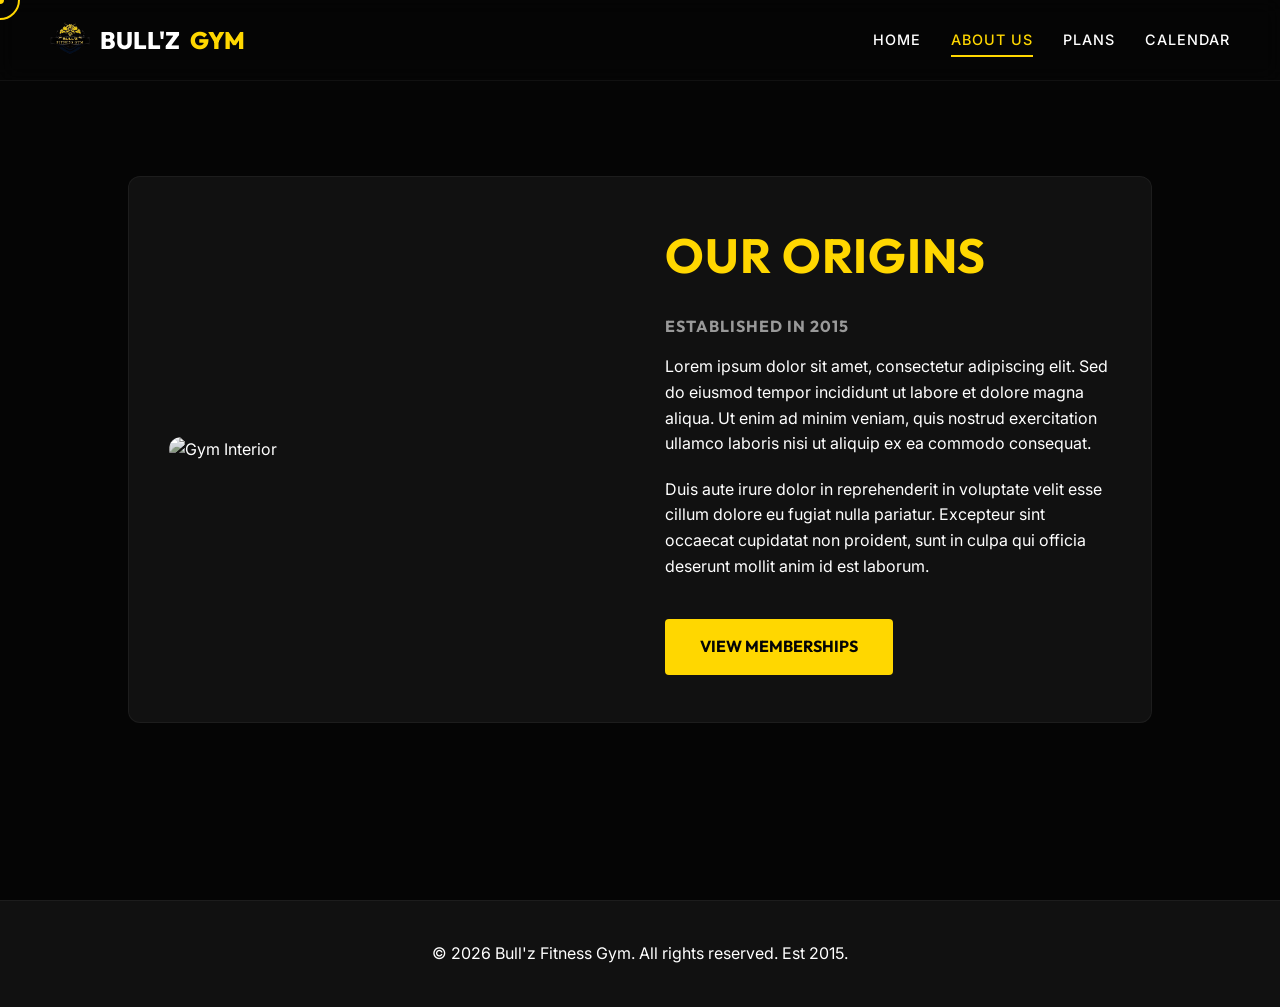
==== about.html @ 9ad74c3e "mobileresponsive1" ====
<!DOCTYPE html>
<html lang="en">
<head>
    <meta charset="UTF-8">
    <meta name="viewport" content="width=device-width, initial-scale=1.0">
    <title>About Us | Bull'z Fitness Gym</title>
    <link rel="preconnect" href="https://fonts.googleapis.com">
    <link rel="preconnect" href="https://fonts.gstatic.com" crossorigin>
    <link href="https://fonts.googleapis.com/css2?family=Inter:wght@300;400;500;600&family=Outfit:wght@400;700;800;900&display=swap" rel="stylesheet">
    <link rel="stylesheet" href="styles.css">
</head>
<body>

    <nav>
        <a href="index.html" class="logo">
            <img src="logo.png" alt="Bull'z Logo" class="logo-img">
            Bull'z <span>Gym</span>
        </a>
        <div class="menu-toggle" id="mobile-menu">
            <span class="bar"></span>
            <span class="bar"></span>
            <span class="bar"></span>
        </div>
        <div class="nav-links">
            <a href="index.html">Home</a>
            <a href="about.html" class="active">About Us</a>
            <a href="plans.html">Plans</a>
            <a href="calendar.html">Calendar</a>
        </div>
    </nav>

    <div class="section d-flex">
        <div class="about-grid tilt-card">
            <div class="about-image-wrapper">
                <!-- Using a placeholder image styled darkly. In a real environment, this would be the actual gym photo -->
                <img src="https://images.unsplash.com/photo-1534438327276-14e5300c3a48?q=80&w=1000&auto=format&fit=crop" alt="Gym Interior" class="about-img">
            </div>
            <div class="about-text">
                <h2 class="text-accent">Our Origins</h2>
                <h4 style="margin-bottom: 15px; color: var(--text-muted);">Established in 2015</h4>
                <p class="mb-2">Lorem ipsum dolor sit amet, consectetur adipiscing elit. Sed do eiusmod tempor incididunt ut labore et dolore magna aliqua. Ut enim ad minim veniam, quis nostrud exercitation ullamco laboris nisi ut aliquip ex ea commodo consequat.</p>
                <p class="mb-4">Duis aute irure dolor in reprehenderit in voluptate velit esse cillum dolore eu fugiat nulla pariatur. Excepteur sint occaecat cupidatat non proident, sunt in culpa qui officia deserunt mollit anim id est laborum.</p>
                <a href="plans.html" class="btn">View Memberships</a>
            </div>
        </div>
    </div>

    <footer>
        <p>&copy; 2026 Bull'z Fitness Gym. All rights reserved. Est 2015.</p>
    </footer>

    <script src="script.js"></script>
</body>
</html>
---- styles.css ----
:root {
  --bg-primary: #050505;
  --bg-secondary: #111111;
  --bg-tertiary: #1a1a1a;
  --accent: #FFD700; /* Bullz Yellow */
  --accent-hover: #e6c200;
  --text-main: #ffffff;
  --text-muted: #999999;
  --transition-smooth: all 0.3s cubic-bezier(0.25, 0.8, 0.25, 1);
}

* {
  margin: 0;
  padding: 0;
  box-sizing: border-box;
  cursor: none; /* Hide default cursor for custom cursor */
}

body {
  font-family: 'Inter', sans-serif;
  background-color: var(--bg-primary);
  color: var(--text-main);
  line-height: 1.6;
  overflow-x: hidden;
}

h1, h2, h3, h4, h5, h6 {
  font-family: 'Outfit', sans-serif;
  font-weight: 700;
  text-transform: uppercase;
  letter-spacing: 1px;
}

/* Custom Cursor */
.cursor-dot, .cursor-outline {
  position: fixed;
  top: 0;
  left: 0;
  transform: translate(-50%, -50%);
  border-radius: 50%;
  z-index: 9999;
  pointer-events: none;
}

.cursor-dot {
  width: 8px;
  height: 8px;
  background-color: var(--accent);
}

.cursor-outline {
  width: 40px;
  height: 40px;
  border: 2px solid var(--accent);
  transition: width 0.2s, height 0.2s;
}

.cursor-hover .cursor-outline {
  width: 60px;
  height: 60px;
  background-color: rgba(255, 215, 0, 0.1);
  border-color: transparent;
}

/* Navigation */
nav {
  position: fixed;
  top: 0;
  width: 100%;
  padding: 20px 50px;
  display: flex;
  justify-content: space-between;
  align-items: center;
  background: rgba(5, 5, 5, 0.8);
  backdrop-filter: blur(10px);
  z-index: 1000;
  border-bottom: 1px solid rgba(255, 255, 255, 0.05);
}

.logo {
  font-family: 'Outfit', sans-serif;
  font-size: 1.5rem;
  font-weight: 800;
  color: var(--text-main);
  text-decoration: none;
  display: flex;
  align-items: center;
  gap: 10px;
  text-transform: uppercase;
}

.logo-img {
  height: 40px;
  width: auto;
  object-fit: contain;
}

.logo span {
  color: var(--accent);
}

.menu-toggle {
  display: none;
  flex-direction: column;
  justify-content: space-between;
  width: 30px;
  height: 21px;
  cursor: pointer;
}

.menu-toggle .bar {
  height: 3px;
  width: 100%;
  background-color: var(--text-main);
  border-radius: 3px;
  transition: var(--transition-smooth);
}

.nav-links {
  display: flex;
  gap: 30px;
}

.nav-links a {
  color: var(--text-main);
  text-decoration: none;
  font-weight: 500;
  font-size: 0.9rem;
  text-transform: uppercase;
  letter-spacing: 1px;
  transition: var(--transition-smooth);
  position: relative;
}

.nav-links a::after {
  content: '';
  position: absolute;
  width: 0;
  height: 2px;
  bottom: -5px;
  left: 0;
  background-color: var(--accent);
  transition: var(--transition-smooth);
}

.nav-links a:hover {
  color: var(--accent);
}

.nav-links a:hover::after, .nav-links a.active::after {
  width: 100%;
}
.nav-links a.active {
    color: var(--accent);
}

/* Containers & Sections */
.section {
  padding: 120px 10%;
  min-height: 100vh;
  display: flex;
  flex-direction: column;
  justify-content: center;
}

.text-center { text-align: center; }
.mb-2 { margin-bottom: 20px; }
.mb-4 { margin-bottom: 40px; }
.text-accent { color: var(--accent); }

/* Buttons & Inputs */
.btn {
  display: inline-block;
  padding: 15px 35px;
  background-color: var(--accent);
  color: var(--bg-primary);
  text-decoration: none;
  font-family: 'Outfit', sans-serif;
  font-weight: 700;
  text-transform: uppercase;
  border-radius: 4px;
  transition: var(--transition-smooth);
  border: none;
  outline: none;
  position: relative;
  overflow: hidden;
}

.btn::before {
  content: '';
  position: absolute;
  top: 0;
  left: -100%;
  width: 100%;
  height: 100%;
  background: linear-gradient(90deg, transparent, rgba(255, 255, 255, 0.4), transparent);
  transition: 0.5s;
}

.btn:hover::before {
  left: 100%;
}

.btn:hover {
  background-color: var(--accent-hover);
  transform: translateY(-2px);
  box-shadow: 0 10px 20px rgba(255, 215, 0, 0.2);
}

.btn-outline {
  background: transparent;
  color: var(--accent);
  border: 2px solid var(--accent);
}

.btn-outline:hover {
  background: var(--accent);
  color: var(--bg-primary);
}

/* Card Tilt Effect (Antigravity Style) */
.tilt-card {
  background-color: var(--bg-secondary);
  border: 1px solid rgba(255, 255, 255, 0.05);
  border-radius: 12px;
  padding: 40px;
  transition: transform 0.1s ease-out, box-shadow 0.3s ease;
  transform-style: preserve-3d;
  will-change: transform;
}

.tilt-card:hover {
  box-shadow: 0 20px 40px rgba(0, 0, 0, 0.5);
  border-color: rgba(255, 215, 0, 0.2);
}

/* Hero Section */
.hero {
  position: relative;
  overflow: hidden;
  display: flex;
  align-items: center;
  justify-content: center;
}

.hero-content {
  position: relative;
  z-index: 2;
  text-align: center;
  max-width: 800px;
}

.hero h1 {
  font-size: 5rem;
  line-height: 1.1;
  margin-bottom: 20px;
  text-shadow: 0 10px 30px rgba(0,0,0,0.5);
}

.hero p {
  font-size: 1.2rem;
  color: var(--text-muted);
  margin-bottom: 40px;
}

/* About Section */
.about-grid {
  display: grid;
  grid-template-columns: 1fr 1fr;
  gap: 50px;
  align-items: center;
}

.about-img {
  width: 100%;
  border-radius: 12px;
  filter: grayscale(80%);
  transition: filter 0.5s ease;
}

.about-img:hover {
  filter: grayscale(0%);
}

.about-text h2 {
  font-size: 3rem;
  margin-bottom: 20px;
}

/* Subscriptions Section */
.pricing-toggle {
  display: flex;
  justify-content: center;
  align-items: center;
  gap: 15px;
  margin-bottom: 50px;
}

.switch {
  position: relative;
  display: inline-block;
  width: 60px;
  height: 34px;
}

.switch input { 
  opacity: 0;
  width: 0;
  height: 0;
}

.slider {
  position: absolute;
  cursor: pointer;
  top: 0;
  left: 0;
  right: 0;
  bottom: 0;
  background-color: var(--bg-tertiary);
  transition: .4s;
  border-radius: 34px;
  border: 1px solid rgba(255,255,255,0.1);
}

.slider:before {
  position: absolute;
  content: "";
  height: 26px;
  width: 26px;
  left: 4px;
  bottom: 3px;
  background-color: var(--text-muted);
  transition: .4s;
  border-radius: 50%;
}

input:checked + .slider {
  background-color: var(--accent);
}

input:checked + .slider:before {
  transform: translateX(26px);
  background-color: var(--bg-primary);
}

.pricing-grid {
  display: grid;
  grid-template-columns: repeat(3, 1fr);
  gap: 30px;
}

.plan-card {
  text-align: center;
  display: flex;
  flex-direction: column;
  height: 100%;
}

.plan-card h3 {
  font-size: 1.5rem;
  margin-bottom: 10px;
  color: var(--text-muted);
}

.plan-card .price {
  font-family: 'Outfit', sans-serif;
  font-size: 3rem;
  font-weight: 800;
  color: var(--text-main);
  margin-bottom: 10px;
  display: flex;
  align-items: center;
  justify-content: center;
}

.plan-card .price span {
  font-size: 1.2rem;
  color: var(--text-muted);
  font-weight: 500;
  margin-left: 5px;
}

.plan-features {
  list-style: none;
  margin: 30px 0;
  flex-grow: 1;
}

.plan-features li {
  margin-bottom: 15px;
  color: var(--text-muted);
  border-bottom: 1px solid rgba(255,255,255,0.05);
  padding-bottom: 15px;
}

/* Calendar Section */
.calendar-container {
    background-color: var(--bg-secondary);
    border-radius: 12px;
    padding: 30px;
    border: 1px solid rgba(255,255,255,0.05);
}

.calendar-header {
    display: flex;
    justify-content: space-between;
    align-items: center;
    margin-bottom: 20px;
}

.calendar-grid {
    display: grid;
    grid-template-columns: repeat(7, 1fr);
    gap: 10px;
}

.calendar-day-header {
    text-align: center;
    font-weight: bold;
    color: var(--accent);
    padding: 10px;
    text-transform: uppercase;
    font-size: 0.9rem;
}

.calendar-day {
    background-color: var(--bg-tertiary);
    border-radius: 8px;
    padding: 15px;
    min-height: 100px;
    cursor: none; /* override for interactive custom cursor */
    transition: var(--transition-smooth);
    border: 1px solid transparent;
}

.calendar-day:hover {
    background-color: rgba(255, 215, 0, 0.05);
    border-color: rgba(255, 215, 0, 0.3);
    transform: translateY(-2px);
}

.calendar-day .date {
    font-size: 1.2rem;
    font-weight: bold;
    margin-bottom: 10px;
    display: block;
}

.calendar-event {
    background-color: var(--accent);
    color: var(--bg-primary);
    font-size: 0.8rem;
    padding: 2px 5px;
    border-radius: 4px;
    margin-bottom: 5px;
    font-weight: 600;
}

/* Footer */
footer {
    text-align: center;
    padding: 40px;
    background-color: var(--bg-secondary);
    border-top: 1px solid rgba(255,255,255,0.05);
}

/* Features */
.features-grid {
    display: grid;
    grid-template-columns: repeat(3, 1fr);
    gap: 30px;
    margin-top: 40px;
}

.feature-card p {
    color: var(--text-muted);
}

/* Forms & Calculator */
.planner-form {
    display: grid;
    grid-template-columns: 1fr 1fr;
    gap: 20px;
}

.form-group {
    display: flex;
    flex-direction: column;
    gap: 8px;
}

.form-group label {
    font-size: 0.9rem;
    color: var(--text-muted);
    font-weight: 500;
}

.form-group input, 
.form-group select {
    width: 100%;
    padding: 12px 15px;
    background-color: var(--bg-tertiary);
    border: 1px solid rgba(255, 255, 255, 0.1);
    border-radius: 6px;
    color: var(--text-main);
    font-family: 'Inter', sans-serif;
    font-size: 1rem;
    transition: var(--transition-smooth);
    outline: none;
    /* Hide cursor explicitly on form elements to use standard text input when typing, or just let custom cursor do its thing */
}

.form-group input:focus, 
.form-group select:focus {
    border-color: var(--accent);
    box-shadow: 0 0 10px rgba(255, 215, 0, 0.1);
}

/* Responsive */
@media (max-width: 900px) {
  nav { padding: 15px 5%; }
  .section { padding: 100px 5% 60px; }
  .features-grid { grid-template-columns: 1fr; }
  .planner-form { grid-template-columns: 1fr; }
  .pricing-grid { grid-template-columns: 1fr; }
  .about-grid { grid-template-columns: 1fr; }
  .hero h1 { font-size: 3rem; }
  .calendar-grid { display: block; }
  .calendar-day-header { display: none; }
  .calendar-day { margin-bottom: 10px; display: flex; align-items: center; gap: 20px; min-height: auto;}
  .calendar-day .date { margin-bottom: 0; min-width: 30px;}
  .pricing-toggle { flex-wrap: wrap; text-align: center; }
  
  /* Mobile Nav */
  .menu-toggle { display: flex; z-index: 1001; }
  .nav-links {
      position: absolute; top: 0; right: -100%; width: 250px; height: 100vh;
      background: var(--bg-primary); flex-direction: column; align-items: center; justify-content: flex-start;
      padding-top: 100px;
      transition: right 0.3s cubic-bezier(0.25, 0.8, 0.25, 1);
      border-left: 1px solid rgba(255,255,255,0.05);
      box-shadow: -10px 0 20px rgba(0,0,0,0.5);
  }
  .nav-links.active { right: 0; }
  .nav-links a { width: 100%; text-align: center; padding: 15px 0; }
  .nav-links a::after { display: none; }
  
  /* Mobile Hamburger Animation */
  .menu-toggle.active .bar:nth-child(1) { transform: translateY(9px) rotate(45deg); }
  .menu-toggle.active .bar:nth-child(2) { opacity: 0; }
  .menu-toggle.active .bar:nth-child(3) { transform: translateY(-9px) rotate(-45deg); }
}

@media (pointer: coarse), (max-width: 768px) {
  * { cursor: auto !important; }
  .cursor-dot, .cursor-outline { display: none !important; }
}
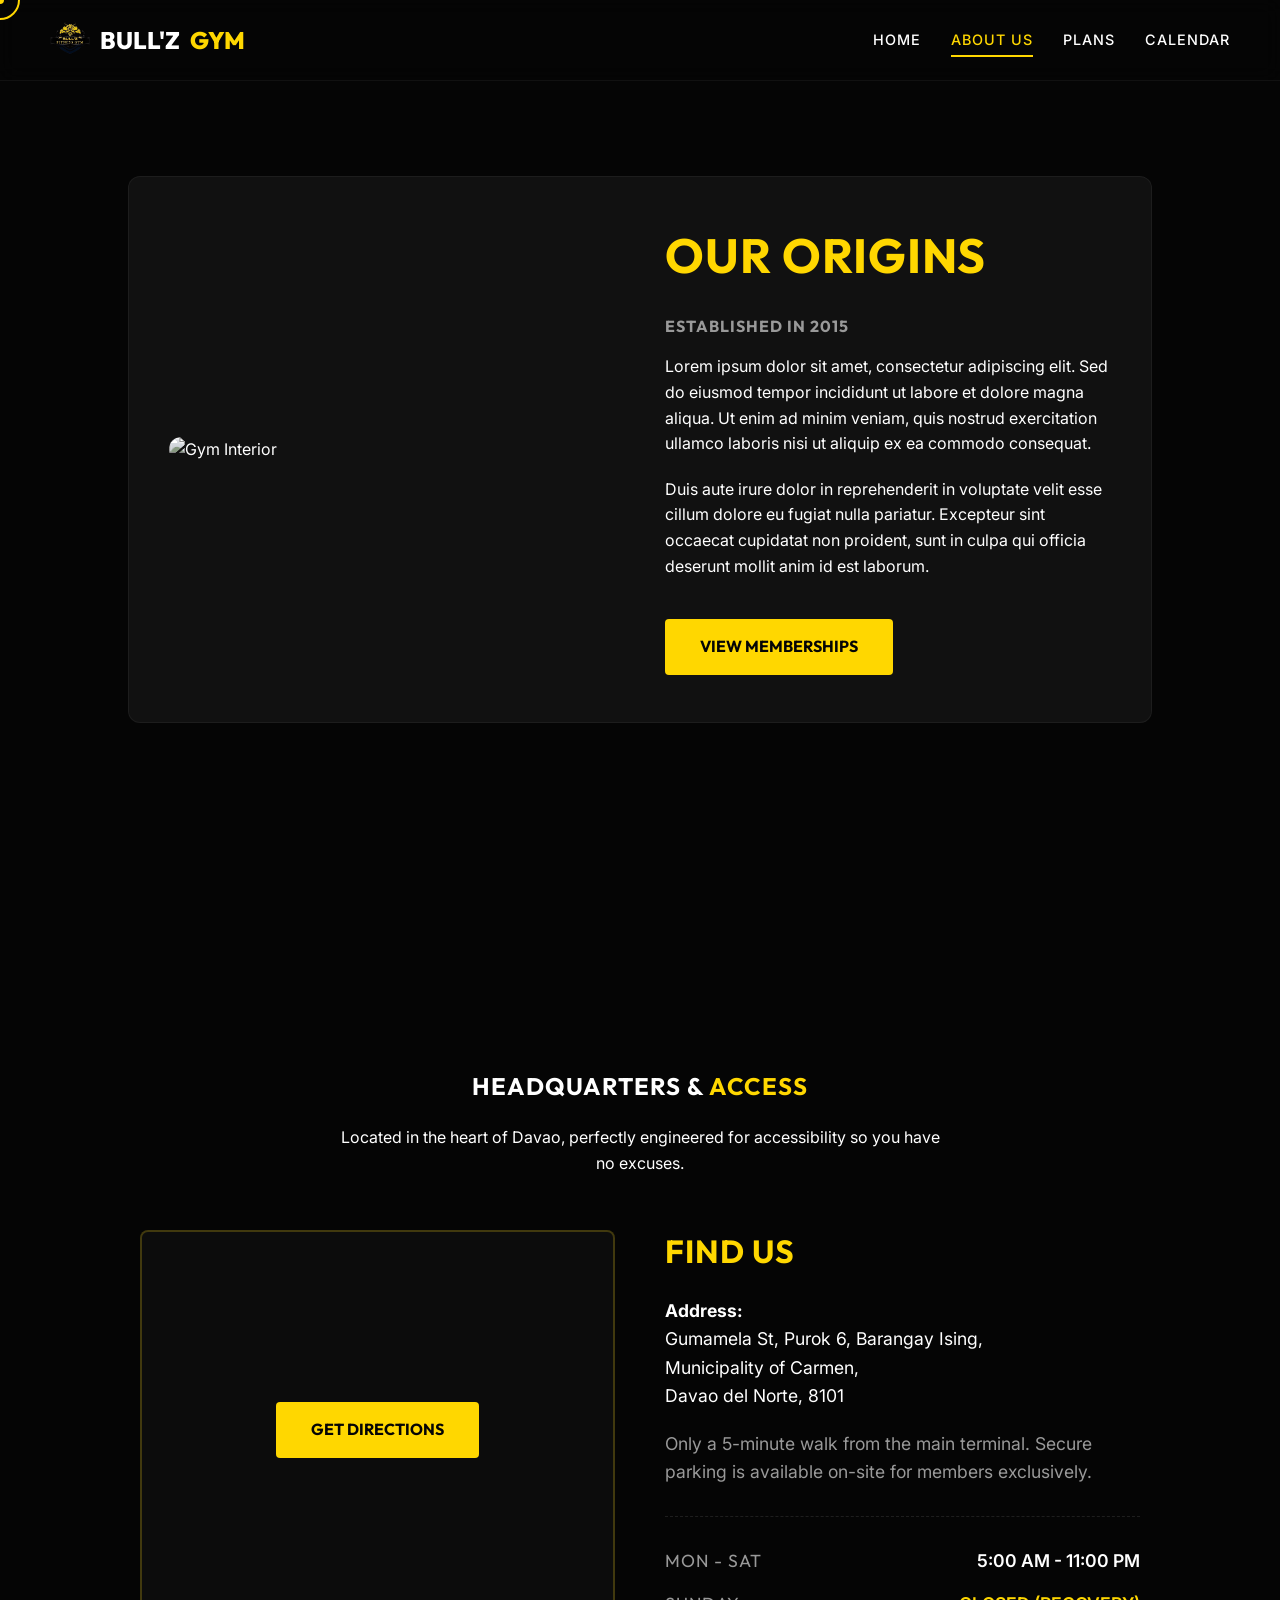
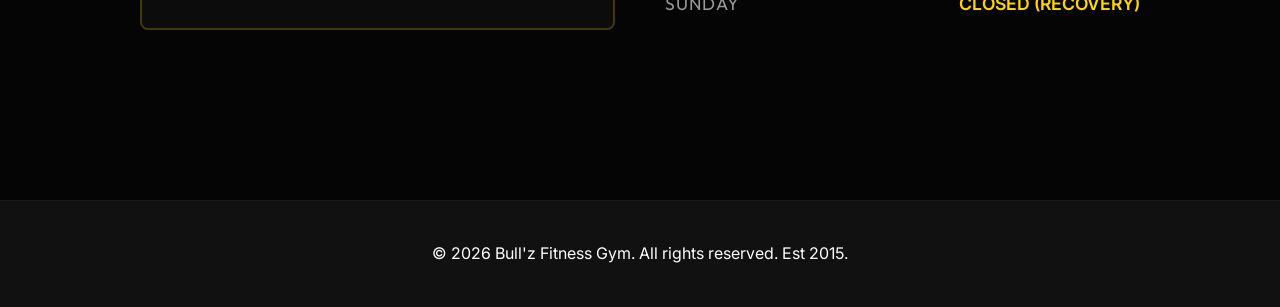
==== commit d6c432b3: "mapsToAbout" ====
--- a/about.html
+++ b/about.html
@@ -45,6 +45,54 @@
         </div>
     </div>
 
+    <!-- Location & Access Setup -->
+    <div class="section location-section">
+        <h2 class="mb-2 text-center">Headquarters & <span class="text-accent">Access</span></h2>
+        <p class="mb-4 text-muted text-center" style="max-width: 600px; margin: 0 auto 50px auto;">Located in the heart
+            of Davao, perfectly engineered for accessibility so you have no excuses.</p>
+
+        <div class="location-grid">
+            <a href="https://www.google.com/maps/dir/?api=1&destination=7.357097121086487,125.70716733990429"
+                target="_blank" class="maps-wrapper tilt-card"
+                style="display: block; position: relative; cursor: pointer; text-decoration: none;">
+                <!-- Overlay to make it visually obvious it's a clickable button for directions -->
+                <div style="position: absolute; top: 0; left: 0; width: 100%; height: 100%; z-index: 2; background: rgba(5,5,5,0.4); display: flex; align-items: center; justify-content: center; transition: all 0.3s ease;"
+                    class="map-overlay">
+                    <span class="btn" style="pointer-events: none;">Get Directions</span>
+                </div>
+                <!-- Embed Google Maps pointing to the exact coordinates. Pointer-events none ensures the click passes to the <a> tag -->
+                <iframe
+                    src="https://www.google.com/maps/embed?pb=!1m14!1m12!1m3!1d15837.561498687258!2d125.7071673!3d7.3570971!2m3!1f0!2f0!3f0!3m2!1i1024!2i768!4f13.1!5e0!3m2!1sen!2sph!4v1703649429188!5m2!1sen!2sph"
+                    style="pointer-events: none;" loading="lazy" referrerpolicy="no-referrer-when-downgrade"></iframe>
+            </a>
+
+            <div class="location-info">
+                <h3 class="text-accent mb-2" style="font-size: 2rem;">Find Us</h3>
+                <p style="font-size: 1.1rem; margin-bottom: 20px;">
+                    <strong>Address:</strong><br>
+                    Gumamela St, Purok 6, Barangay Ising, <br>
+                    Municipality of Carmen, <br>
+                    Davao del Norte, 8101
+                </p>
+                <p style="font-size: 1.1rem; color: var(--text-muted);">
+                    Only a 5-minute walk from the main terminal. Secure parking is available on-site for members
+                    exclusively.
+                </p>
+
+                <ul class="hours-list">
+                    <li>
+                        <span>Mon - Sat</span>
+                        <span>5:00 AM - 11:00 PM</span>
+                    </li>
+                    <li class="closed">
+                        <span>Sunday</span>
+                        <span>CLOSED (RECOVERY)</span>
+                    </li>
+                </ul>
+            </div>
+        </div>
+    </div>
+
     <footer>
         <p>&copy; 2026 Bull'z Fitness Gym. All rights reserved. Est 2015.</p>
     </footer>
--- a/styles.css
+++ b/styles.css
@@ -4,6 +4,8 @@
   --bg-tertiary: #1a1a1a;
   --accent: #FFD700; /* Bullz Yellow */
   --accent-hover: #e6c200;
+  --accent-rugged: #FFD700; /* Bullz Yellow for Aggressive Theme */
+  --accent-rugged-hover: #e6c200;
   --text-main: #ffffff;
   --text-muted: #999999;
   --transition-smooth: all 0.3s cubic-bezier(0.25, 0.8, 0.25, 1);
@@ -16,12 +18,15 @@
   cursor: none; /* Hide default cursor for custom cursor */
 }
 
+html, body {
+  overflow-x: hidden;
+}
+
 body {
   font-family: 'Inter', sans-serif;
   background-color: var(--bg-primary);
   color: var(--text-main);
   line-height: 1.6;
-  overflow-x: hidden;
 }
 
 h1, h2, h3, h4, h5, h6 {
@@ -71,10 +76,33 @@
   display: flex;
   justify-content: space-between;
   align-items: center;
+  z-index: 1000;
+  border-bottom: 1px solid rgba(255, 255, 255, 0.05);
+  transition: padding 0.4s ease, border-color 0.4s ease, box-shadow 0.4s ease;
+}
+
+nav.scrolled {
+  padding: 10px 50px;
+  border-bottom: 1px solid rgba(255, 215, 0, 0.2);
+  box-shadow: 0 4px 20px rgba(0,0,0,0.8);
+}
+
+nav::before {
+  content: '';
+  position: absolute;
+  top: 0;
+  left: 0;
+  width: 100%;
+  height: 100%;
   background: rgba(5, 5, 5, 0.8);
   backdrop-filter: blur(10px);
-  z-index: 1000;
-  border-bottom: 1px solid rgba(255, 255, 255, 0.05);
+  -webkit-backdrop-filter: blur(10px);
+  z-index: -1;
+  transition: background 0.4s ease;
+}
+
+nav.scrolled::before {
+  background: rgba(5, 5, 5, 0.95);
 }
 
 .logo {
@@ -516,15 +544,199 @@
     box-shadow: 0 0 10px rgba(255, 215, 0, 0.1);
 }
 
+/* Digital Prescription UI */
+.prescription-card {
+  border: 2px dashed rgba(255, 215, 0, 0.3);
+  padding: 30px;
+  border-radius: 8px;
+  background: rgba(0,0,0,0.4);
+  font-family: 'Courier New', Courier, monospace;
+  text-transform: uppercase;
+  color: var(--text-main);
+  box-shadow: inset 0 0 20px rgba(255, 215, 0, 0.05);
+  position: relative;
+  overflow: hidden;
+  text-align: center;
+  margin-top: 30px;
+}
+
+.prescription-card::before {
+  content: 'AUTHORIZED';
+  position: absolute;
+  top: 15px;
+  right: -35px;
+  background: var(--accent);
+  color: #000;
+  padding: 5px 40px;
+  transform: rotate(45deg);
+  font-size: 0.7rem;
+  font-family: 'Outfit', sans-serif;
+  font-weight: 900;
+}
+
+.target-score {
+  font-family: 'Outfit', sans-serif;
+  font-size: 4.5rem;
+  font-weight: 900;
+  color: var(--accent);
+  text-shadow: 0 0 20px rgba(255, 215, 0, 0.4);
+  display: block;
+  letter-spacing: 2px;
+  line-height: 1;
+  margin: 15px 0;
+}
+
+/* Free Trial Section (Aggressive/Rugged Theme) */
+.free-trial-section {
+  background: linear-gradient(135deg, var(--bg-tertiary) 0%, var(--bg-primary) 100%);
+  position: relative;
+  border-top: 1px solid var(--accent-rugged);
+  border-bottom: 1px solid var(--accent-rugged);
+}
+
+.form-rugged {
+  background: var(--bg-secondary);
+  border: 4px solid var(--accent-rugged);
+  padding: 50px 40px;
+  box-shadow: 15px 15px 0 var(--accent-rugged);
+  max-width: 600px;
+  margin: 0 auto;
+  text-align: left;
+  border-radius: 2px; /* extremely sharp edges */
+}
+
+.form-group-rugged {
+  margin-bottom: 25px;
+}
+
+.form-group-rugged label {
+  color: var(--accent-rugged);
+  text-transform: uppercase;
+  font-family: 'Outfit', sans-serif;
+  font-weight: 800;
+  font-size: 1.1rem;
+  letter-spacing: 1px;
+  display: block;
+  margin-bottom: 10px;
+}
+
+.form-group-rugged input, 
+.form-group-rugged select {
+  background: rgba(0,0,0,0.5);
+  border: 2px solid rgba(255, 255, 255, 0.1);
+  border-radius: 0;
+  color: var(--text-main);
+  padding: 15px;
+  font-size: 1.1rem;
+  font-family: 'Inter', sans-serif;
+  width: 100%;
+  transition: all 0.3s ease;
+}
+
+.form-group-rugged input:focus,
+.form-group-rugged select:focus {
+  border-color: var(--accent-rugged);
+  box-shadow: 0 0 10px rgba(255, 215, 0, 0.3);
+  outline: none;
+}
+
+.btn-rugged {
+  background: var(--accent-rugged);
+  color: var(--bg-primary);
+  border: none;
+  padding: 20px;
+  font-family: 'Outfit', sans-serif;
+  font-weight: 900;
+  font-size: 1.3rem;
+  text-transform: uppercase;
+  letter-spacing: 2px;
+  cursor: none;
+  transition: transform 0.2s, background 0.2s;
+  width: 100%;
+  margin-top: 15px;
+}
+
+.btn-rugged:hover {
+  background: var(--accent-rugged-hover);
+  transform: translateY(-3px);
+  box-shadow: 0 10px 20px rgba(255, 215, 0, 0.4);
+}
+
+/* Location & Access Section */
+.location-grid {
+  display: grid;
+  grid-template-columns: 1fr 1fr;
+  gap: 50px;
+  align-items: center;
+  max-width: 1000px;
+  margin: 0 auto;
+}
+
+.maps-wrapper {
+  width: 100%;
+  height: 400px;
+  border-radius: 8px;
+  overflow: hidden;
+  border: 2px solid rgba(255, 215, 0, 0.2);
+  position: relative;
+}
+
+.maps-wrapper iframe {
+  position: absolute;
+  top: -80px;
+  left: -20px;
+  width: calc(100% + 40px);
+  height: calc(100% + 160px);
+  border: 0;
+  filter: grayscale(100%) invert(90%) contrast(1.2) hue-rotate(180deg); /* Dark mode map styling */
+}
+
+.location-info {
+  text-align: left;
+}
+
+.hours-list {
+  list-style: none;
+  margin-top: 30px;
+  padding-top: 30px;
+  border-top: 1px dashed rgba(255, 255, 255, 0.1);
+}
+
+.hours-list li {
+  display: flex;
+  justify-content: space-between;
+  margin-bottom: 15px;
+  font-size: 1.1rem;
+}
+
+.hours-list li span:first-child {
+  color: var(--text-muted);
+  font-family: 'Outfit', sans-serif;
+  text-transform: uppercase;
+  letter-spacing: 1px;
+}
+
+.hours-list li span:last-child {
+  font-weight: 600;
+  color: var(--text-main);
+}
+
+.hours-list li.closed span:last-child {
+  color: var(--accent-rugged);
+}
+
 /* Responsive */
 @media (max-width: 900px) {
   nav { padding: 15px 5%; }
+  nav.scrolled { padding: 10px 5%; }
   .section { padding: 100px 5% 60px; }
   .features-grid { grid-template-columns: 1fr; }
   .planner-form { grid-template-columns: 1fr; }
   .pricing-grid { grid-template-columns: 1fr; }
   .about-grid { grid-template-columns: 1fr; }
+  .location-grid { grid-template-columns: 1fr; gap: 30px; }
   .hero h1 { font-size: 3rem; }
+  .target-score { font-size: 3.5rem; }
   .calendar-grid { display: block; }
   .calendar-day-header { display: none; }
   .calendar-day { margin-bottom: 10px; display: flex; align-items: center; gap: 20px; min-height: auto;}
@@ -532,9 +744,9 @@
   .pricing-toggle { flex-wrap: wrap; text-align: center; }
   
   /* Mobile Nav */
-  .menu-toggle { display: flex; z-index: 1001; }
+  .menu-toggle { display: flex; z-index: 1001; position: relative; cursor: pointer !important; }
   .nav-links {
-      position: absolute; top: 0; right: -100%; width: 250px; height: 100vh;
+      position: fixed; top: 0; right: -250px; width: 250px; height: 100vh;
       background: var(--bg-primary); flex-direction: column; align-items: center; justify-content: flex-start;
       padding-top: 100px;
       transition: right 0.3s cubic-bezier(0.25, 0.8, 0.25, 1);
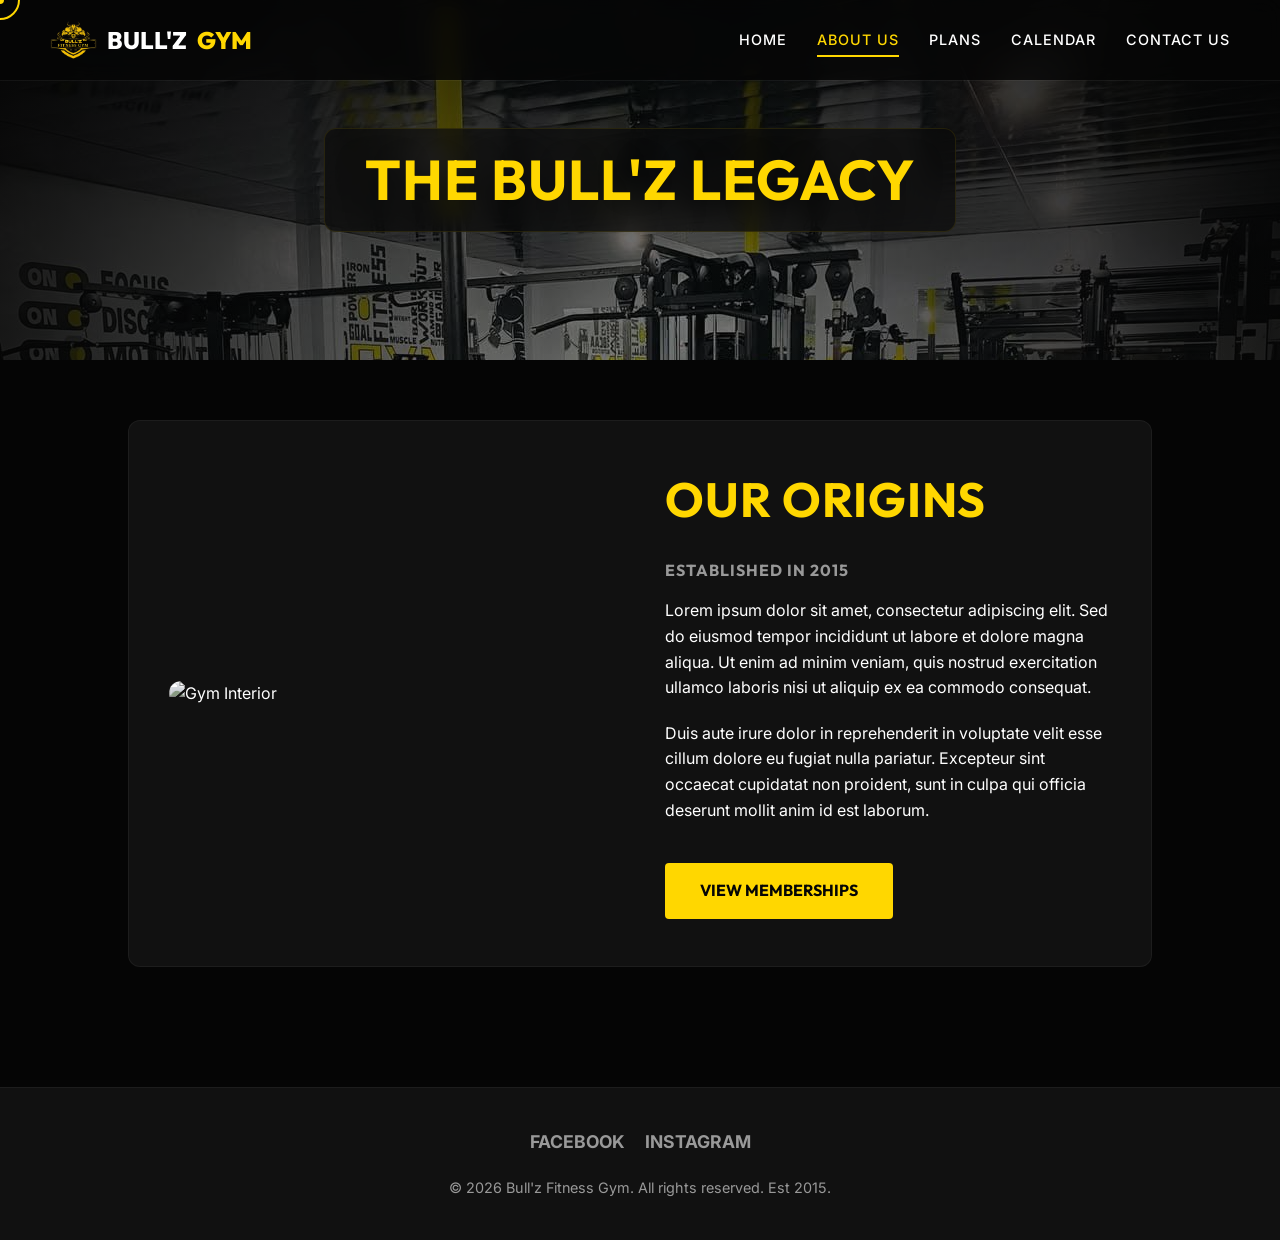
==== commit 5db4e8f8: "workingPlans" ====
--- a/about.html
+++ b/about.html
@@ -26,10 +26,19 @@
             <a href="about.html" class="active">About Us</a>
             <a href="plans.html">Plans</a>
             <a href="calendar.html">Calendar</a>
+            <a href="contact.html">Contact Us</a>
         </div>
     </nav>
 
-    <div class="section d-flex">
+    <!-- Hero Banner -->
+    <div class="section hero" style="min-height: 40vh;">
+        <div class="hero-content" style="padding: 20px 40px;">
+            <h1 class="text-accent" style="margin: 0; font-size: 3.5rem;">The Bull'z Legacy</h1>
+        </div>
+    </div>
+
+    <!-- Main Content -->
+    <div class="section d-flex" style="min-height: auto; padding-top: 60px;">
         <div class="about-grid tilt-card">
             <div class="about-image-wrapper">
                 <!-- Using a placeholder image styled darkly. In a real environment, this would be the actual gym photo -->
@@ -45,56 +54,12 @@
         </div>
     </div>
 
-    <!-- Location & Access Setup -->
-    <div class="section location-section">
-        <h2 class="mb-2 text-center">Headquarters & <span class="text-accent">Access</span></h2>
-        <p class="mb-4 text-muted text-center" style="max-width: 600px; margin: 0 auto 50px auto;">Located in the heart
-            of Davao, perfectly engineered for accessibility so you have no excuses.</p>
-
-        <div class="location-grid">
-            <a href="https://www.google.com/maps/dir/?api=1&destination=7.357097121086487,125.70716733990429"
-                target="_blank" class="maps-wrapper tilt-card"
-                style="display: block; position: relative; cursor: pointer; text-decoration: none;">
-                <!-- Overlay to make it visually obvious it's a clickable button for directions -->
-                <div style="position: absolute; top: 0; left: 0; width: 100%; height: 100%; z-index: 2; background: rgba(5,5,5,0.4); display: flex; align-items: center; justify-content: center; transition: all 0.3s ease;"
-                    class="map-overlay">
-                    <span class="btn" style="pointer-events: none;">Get Directions</span>
-                </div>
-                <!-- Embed Google Maps pointing to the exact coordinates. Pointer-events none ensures the click passes to the <a> tag -->
-                <iframe
-                    src="https://www.google.com/maps/embed?pb=!1m14!1m12!1m3!1d15837.561498687258!2d125.7071673!3d7.3570971!2m3!1f0!2f0!3f0!3m2!1i1024!2i768!4f13.1!5e0!3m2!1sen!2sph!4v1703649429188!5m2!1sen!2sph"
-                    style="pointer-events: none;" loading="lazy" referrerpolicy="no-referrer-when-downgrade"></iframe>
-            </a>
-
-            <div class="location-info">
-                <h3 class="text-accent mb-2" style="font-size: 2rem;">Find Us</h3>
-                <p style="font-size: 1.1rem; margin-bottom: 20px;">
-                    <strong>Address:</strong><br>
-                    Gumamela St, Purok 6, Barangay Ising, <br>
-                    Municipality of Carmen, <br>
-                    Davao del Norte, 8101
-                </p>
-                <p style="font-size: 1.1rem; color: var(--text-muted);">
-                    Only a 5-minute walk from the main terminal. Secure parking is available on-site for members
-                    exclusively.
-                </p>
-
-                <ul class="hours-list">
-                    <li>
-                        <span>Mon - Sat</span>
-                        <span>5:00 AM - 11:00 PM</span>
-                    </li>
-                    <li class="closed">
-                        <span>Sunday</span>
-                        <span>CLOSED (RECOVERY)</span>
-                    </li>
-                </ul>
-            </div>
+    <footer style="display: flex; flex-direction: column; align-items: center; gap: 20px;">
+        <div class="social-links" style="display: flex; gap: 20px;">
+            <a href="https://www.facebook.com/BULLZFitnessGym" target="_blank" style="color: var(--text-muted); text-decoration: none; font-size: 1.1rem; font-weight: 700; text-transform: uppercase; transition: color 0.3s;" onmouseover="this.style.color='var(--accent)'" onmouseout="this.style.color='var(--text-muted)'">Facebook</a>
+            <a href="https://www.facebook.com/BULLZFitnessGym" target="_blank" style="color: var(--text-muted); text-decoration: none; font-size: 1.1rem; font-weight: 700; text-transform: uppercase; transition: color 0.3s;" onmouseover="this.style.color='var(--accent)'" onmouseout="this.style.color='var(--text-muted)'">Instagram</a>
         </div>
-    </div>
-
-    <footer>
-        <p>&copy; 2026 Bull'z Fitness Gym. All rights reserved. Est 2015.</p>
+        <p style="margin: 0; color: var(--text-muted); font-size: 0.9rem;">&copy; 2026 Bull'z Fitness Gym. All rights reserved. Est 2015.</p>
     </footer>
 
     <script src="script.js"></script>
--- a/styles.css
+++ b/styles.css
@@ -252,14 +252,17 @@
   border: 1px solid rgba(255, 255, 255, 0.05);
   border-radius: 12px;
   padding: 40px;
-  transition: transform 0.1s ease-out, box-shadow 0.3s ease;
+  transition: transform 0.1s ease-out, box-shadow 0.3s ease, border-color 0.3s ease;
   transform-style: preserve-3d;
   will-change: transform;
+  position: relative;
+  z-index: 1;
 }
 
 .tilt-card:hover {
-  box-shadow: 0 20px 40px rgba(0, 0, 0, 0.5);
-  border-color: rgba(255, 215, 0, 0.2);
+  box-shadow: 0 25px 50px rgba(0, 0, 0, 0.6), 0 0 30px rgba(255, 215, 0, 0.15);
+  border-color: rgba(255, 215, 0, 0.5);
+  z-index: 10;
 }
 
 /* Hero Section */
@@ -269,6 +272,10 @@
   display: flex;
   align-items: center;
   justify-content: center;
+  background-image: radial-gradient(circle at center, rgba(5, 5, 5, 0.4) 0%, var(--bg-primary) 100%), url('gym1.png');
+  background-size: cover;
+  background-position: center;
+  background-attachment: fixed;
 }
 
 .hero-content {
@@ -276,6 +283,11 @@
   z-index: 2;
   text-align: center;
   max-width: 800px;
+  background-color: rgba(10, 10, 10, 0.7) !important;
+  backdrop-filter: blur(10px);
+  -webkit-backdrop-filter: blur(10px);
+  border: 1px solid rgba(255, 215, 0, 0.1) !important;
+  border-radius: 12px;
 }
 
 .hero h1 {
@@ -385,9 +397,10 @@
 }
 
 .plan-card h3 {
-  font-size: 1.5rem;
+  font-size: 1.35rem;
   margin-bottom: 10px;
   color: var(--text-muted);
+  white-space: nowrap;
 }
 
 .plan-card .price {
@@ -725,6 +738,73 @@
   color: var(--accent-rugged);
 }
 
+/* Modal Styling */
+.modal-overlay {
+  position: fixed;
+  top: 0;
+  left: 0;
+  width: 100%;
+  height: 100%;
+  background: rgba(0, 0, 0, 0.85);
+  backdrop-filter: blur(10px);
+  -webkit-backdrop-filter: blur(10px);
+  z-index: 2000;
+  display: flex;
+  align-items: center;
+  justify-content: center;
+  opacity: 0;
+  pointer-events: none;
+  transition: opacity 0.3s ease;
+}
+
+.modal-overlay.active {
+  opacity: 1;
+  pointer-events: all;
+}
+
+.modal-content {
+  position: relative;
+  width: 95%;
+  max-width: 500px;
+  transform: translateY(30px);
+  transition: transform 0.3s cubic-bezier(0.25, 0.8, 0.25, 1);
+  max-height: 90vh;
+  overflow-y: auto;
+}
+
+.modal-content::-webkit-scrollbar {
+  width: 8px;
+}
+
+.modal-content::-webkit-scrollbar-track {
+  background: rgba(0,0,0,0.2);
+}
+
+.modal-content::-webkit-scrollbar-thumb {
+  background: var(--accent);
+  border-radius: 4px;
+}
+
+.modal-overlay.active .modal-content {
+  transform: translateY(0);
+}
+
+.modal-close {
+  position: absolute;
+  top: 25px;
+  right: 25px;
+  font-size: 2.5rem;
+  color: var(--text-muted);
+  cursor: pointer;
+  transition: color 0.3s;
+  line-height: 1;
+  font-weight: 300;
+}
+
+.modal-close:hover {
+  color: var(--accent);
+}
+
 /* Responsive */
 @media (max-width: 900px) {
   nav { padding: 15px 5%; }
@@ -734,6 +814,7 @@
   .planner-form { grid-template-columns: 1fr; }
   .pricing-grid { grid-template-columns: 1fr; }
   .about-grid { grid-template-columns: 1fr; }
+  .contact-split { grid-template-columns: 1fr !important; gap: 30px !important; }
   .location-grid { grid-template-columns: 1fr; gap: 30px; }
   .hero h1 { font-size: 3rem; }
   .target-score { font-size: 3.5rem; }
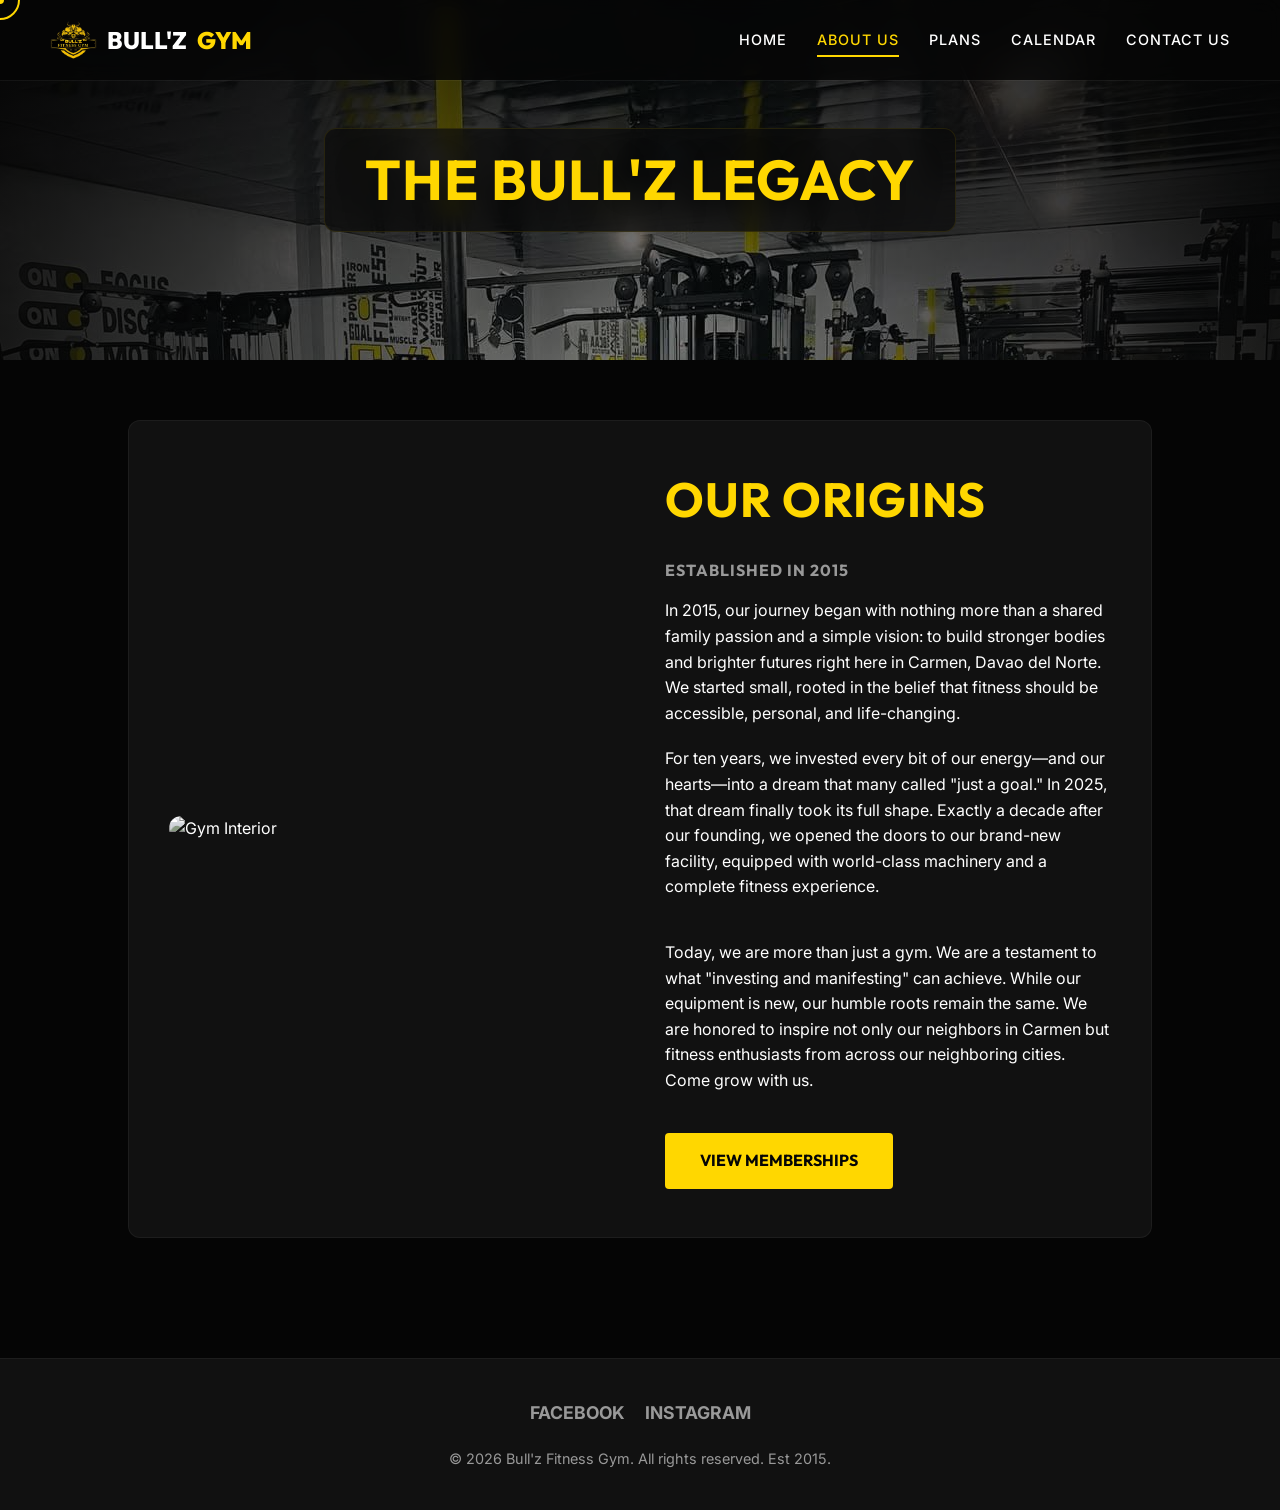
==== commit 80e822a3: "AboutUpdate" ====
--- a/about.html
+++ b/about.html
@@ -1,14 +1,18 @@
 <!DOCTYPE html>
 <html lang="en">
+
 <head>
     <meta charset="UTF-8">
     <meta name="viewport" content="width=device-width, initial-scale=1.0">
     <title>About Us | Bull'z Fitness Gym</title>
     <link rel="preconnect" href="https://fonts.googleapis.com">
     <link rel="preconnect" href="https://fonts.gstatic.com" crossorigin>
-    <link href="https://fonts.googleapis.com/css2?family=Inter:wght@300;400;500;600&family=Outfit:wght@400;700;800;900&display=swap" rel="stylesheet">
+    <link
+        href="https://fonts.googleapis.com/css2?family=Inter:wght@300;400;500;600&family=Outfit:wght@400;700;800;900&display=swap"
+        rel="stylesheet">
     <link rel="stylesheet" href="styles.css">
 </head>
+
 <body>
 
     <nav>
@@ -42,13 +46,25 @@
         <div class="about-grid tilt-card">
             <div class="about-image-wrapper">
                 <!-- Using a placeholder image styled darkly. In a real environment, this would be the actual gym photo -->
-                <img src="https://images.unsplash.com/photo-1534438327276-14e5300c3a48?q=80&w=1000&auto=format&fit=crop" alt="Gym Interior" class="about-img">
+                <img src="https://images.unsplash.com/photo-1534438327276-14e5300c3a48?q=80&w=1000&auto=format&fit=crop"
+                    alt="Gym Interior" class="about-img">
             </div>
             <div class="about-text">
                 <h2 class="text-accent">Our Origins</h2>
                 <h4 style="margin-bottom: 15px; color: var(--text-muted);">Established in 2015</h4>
-                <p class="mb-2">Lorem ipsum dolor sit amet, consectetur adipiscing elit. Sed do eiusmod tempor incididunt ut labore et dolore magna aliqua. Ut enim ad minim veniam, quis nostrud exercitation ullamco laboris nisi ut aliquip ex ea commodo consequat.</p>
-                <p class="mb-4">Duis aute irure dolor in reprehenderit in voluptate velit esse cillum dolore eu fugiat nulla pariatur. Excepteur sint occaecat cupidatat non proident, sunt in culpa qui officia deserunt mollit anim id est laborum.</p>
+                <p class="mb-2">In 2015, our journey began with nothing more than a shared family passion and a simple
+                    vision: to build stronger bodies and brighter futures right here in Carmen, Davao del Norte. We
+                    started small, rooted in the belief that fitness should be accessible, personal, and life-changing.
+                </p>
+                <p class="mb-4">For ten years, we invested every bit of our energy—and our hearts—into a dream that many
+                    called "just a goal." In 2025, that dream finally took its full shape. Exactly a decade after our
+                    founding, we opened the doors to our brand-new facility, equipped with world-class machinery and a
+                    complete fitness experience.</p>
+                <p class="mb-4">Today, we are more than just a gym. We are a testament to what "investing and
+                    manifesting" can achieve. While our equipment is new, our humble roots remain the same. We are
+                    honored to inspire not only our neighbors in Carmen but fitness enthusiasts from across our
+                    neighboring cities. Come grow with us.</p>
+
                 <a href="plans.html" class="btn">View Memberships</a>
             </div>
         </div>
@@ -56,12 +72,20 @@
 
     <footer style="display: flex; flex-direction: column; align-items: center; gap: 20px;">
         <div class="social-links" style="display: flex; gap: 20px;">
-            <a href="https://www.facebook.com/BULLZFitnessGym" target="_blank" style="color: var(--text-muted); text-decoration: none; font-size: 1.1rem; font-weight: 700; text-transform: uppercase; transition: color 0.3s;" onmouseover="this.style.color='var(--accent)'" onmouseout="this.style.color='var(--text-muted)'">Facebook</a>
-            <a href="https://www.facebook.com/BULLZFitnessGym" target="_blank" style="color: var(--text-muted); text-decoration: none; font-size: 1.1rem; font-weight: 700; text-transform: uppercase; transition: color 0.3s;" onmouseover="this.style.color='var(--accent)'" onmouseout="this.style.color='var(--text-muted)'">Instagram</a>
+            <a href="https://www.facebook.com/BULLZFitnessGym" target="_blank"
+                style="color: var(--text-muted); text-decoration: none; font-size: 1.1rem; font-weight: 700; text-transform: uppercase; transition: color 0.3s;"
+                onmouseover="this.style.color='var(--accent)'"
+                onmouseout="this.style.color='var(--text-muted)'">Facebook</a>
+            <a href="https://www.facebook.com/BULLZFitnessGym" target="_blank"
+                style="color: var(--text-muted); text-decoration: none; font-size: 1.1rem; font-weight: 700; text-transform: uppercase; transition: color 0.3s;"
+                onmouseover="this.style.color='var(--accent)'"
+                onmouseout="this.style.color='var(--text-muted)'">Instagram</a>
         </div>
-        <p style="margin: 0; color: var(--text-muted); font-size: 0.9rem;">&copy; 2026 Bull'z Fitness Gym. All rights reserved. Est 2015.</p>
+        <p style="margin: 0; color: var(--text-muted); font-size: 0.9rem;">&copy; 2026 Bull'z Fitness Gym. All rights
+            reserved. Est 2015.</p>
     </footer>
 
     <script src="script.js"></script>
 </body>
-</html>
+
+</html>
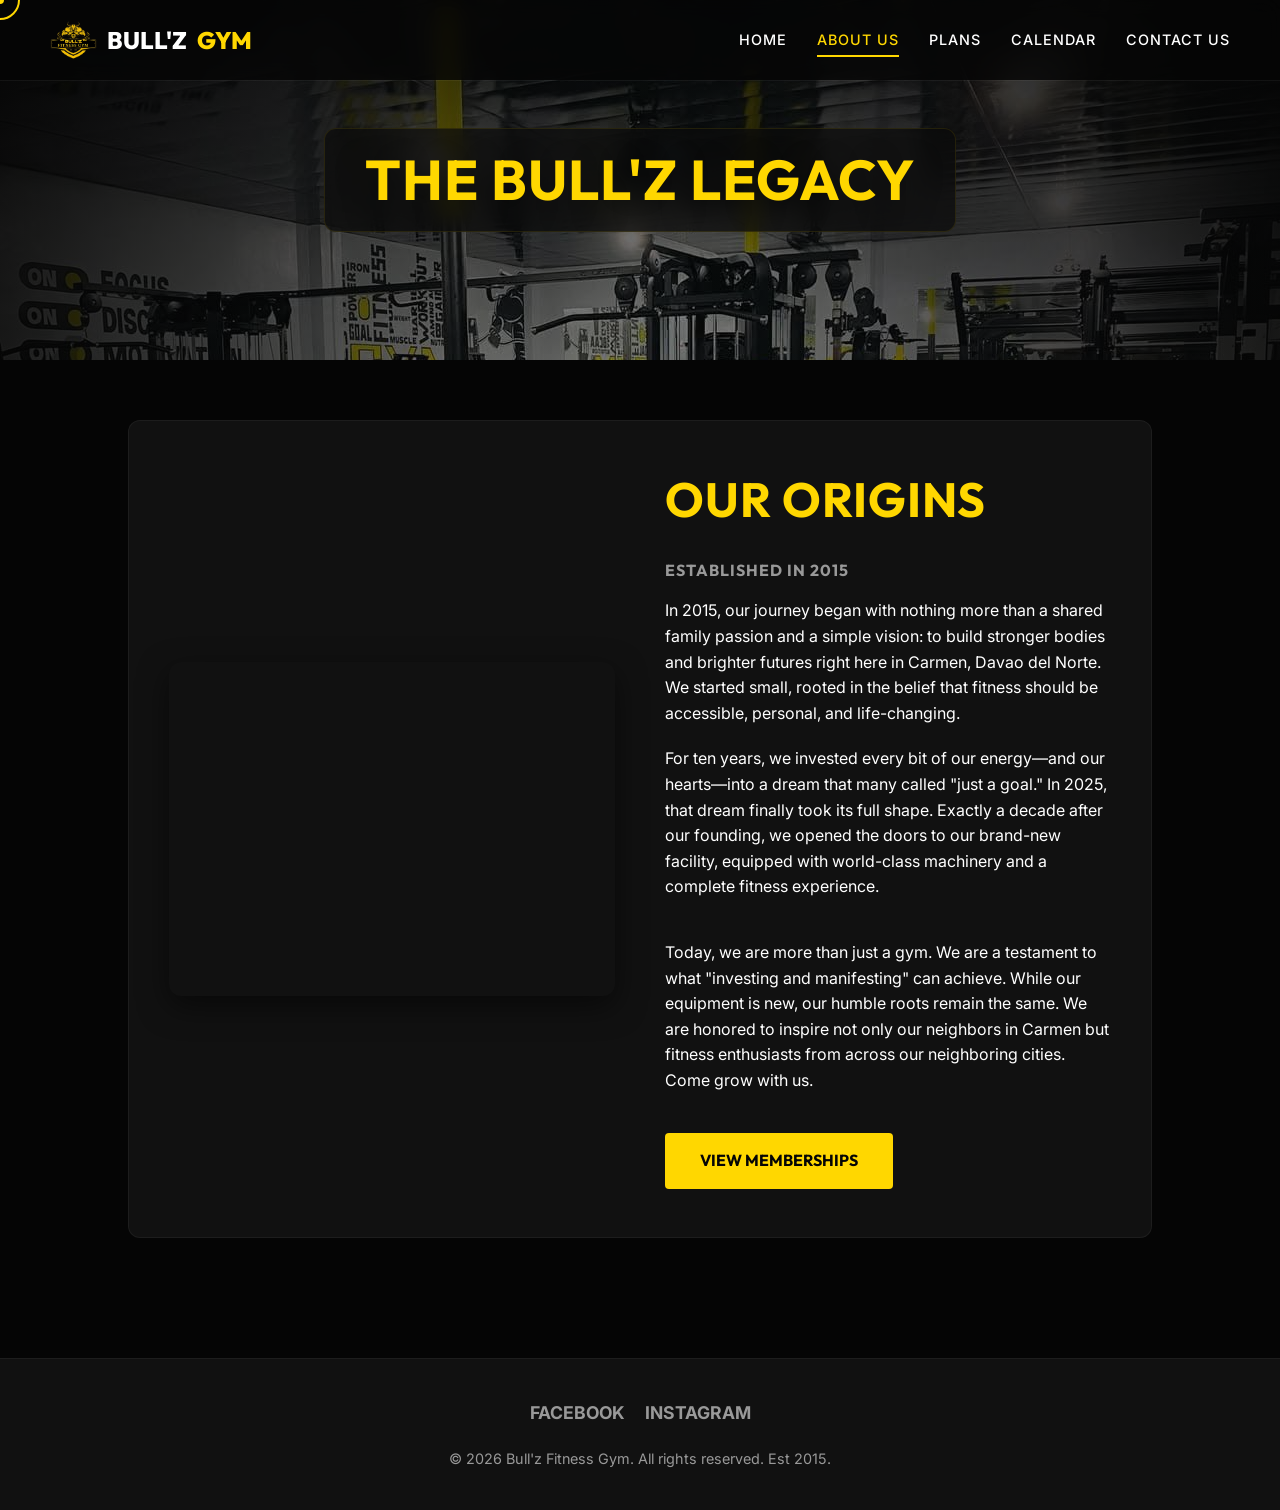
==== commit 7b3a05b5: "aboutPhotosValue" ====
--- a/about.html
+++ b/about.html
@@ -7,10 +7,8 @@
     <title>About Us | Bull'z Fitness Gym</title>
     <link rel="preconnect" href="https://fonts.googleapis.com">
     <link rel="preconnect" href="https://fonts.gstatic.com" crossorigin>
-    <link
-        href="https://fonts.googleapis.com/css2?family=Inter:wght@300;400;500;600&family=Outfit:wght@400;700;800;900&display=swap"
-        rel="stylesheet">
-    <link rel="stylesheet" href="styles.css">
+    <link href="https://fonts.googleapis.com/css2?family=Inter:wght@300;400;500;600&family=Outfit:wght@400;700;800;900&display=swap" rel="stylesheet">
+    <link rel="stylesheet" href="styles.css?v=3">
 </head>
 
 <body>
@@ -46,8 +44,9 @@
         <div class="about-grid tilt-card">
             <div class="about-image-wrapper">
                 <!-- Using a placeholder image styled darkly. In a real environment, this would be the actual gym photo -->
-                <img src="https://images.unsplash.com/photo-1534438327276-14e5300c3a48?q=80&w=1000&auto=format&fit=crop"
-                    alt="Gym Interior" class="about-img">
+                <img src="orig1.jpg" alt="Bull'z Gym Origins 1" class="about-img">
+                <img src="orig2.jpg" alt="Bull'z Gym Origins 2" class="about-img">
+                <img src="orig3.jpg" alt="Bull'z Gym Origins 3" class="about-img">
             </div>
             <div class="about-text">
                 <h2 class="text-accent">Our Origins</h2>
--- a/styles.css
+++ b/styles.css
@@ -311,11 +311,39 @@
   align-items: center;
 }
 
+.about-image-wrapper {
+  position: relative;
+  width: 100%;
+  aspect-ratio: 4/3;
+  border-radius: 12px;
+  overflow: hidden;
+  box-shadow: 0 10px 30px rgba(0,0,0,0.5);
+  background: var(--bg-secondary);
+}
+
 .about-img {
-  width: 100%;
-  border-radius: 12px;
-  filter: grayscale(80%);
+  position: absolute;
+  top: 0;
+  left: 0;
+  width: 100%;
+  height: 100%;
+  object-fit: cover;
+  filter: grayscale(70%);
   transition: filter 0.5s ease;
+  opacity: 0;
+  animation: fadeGallery 15s infinite ease-in-out;
+}
+
+.about-img:nth-child(1) { animation-delay: 0s; }
+.about-img:nth-child(2) { animation-delay: 5s; }
+.about-img:nth-child(3) { animation-delay: 10s; }
+
+@keyframes fadeGallery {
+  0% { opacity: 0; transform: scale(1); }
+  5% { opacity: 1; transform: scale(1.02); }
+  33% { opacity: 1; transform: scale(1.05); }
+  38% { opacity: 0; transform: scale(1.06); }
+  100% { opacity: 0; transform: scale(1); }
 }
 
 .about-img:hover {
